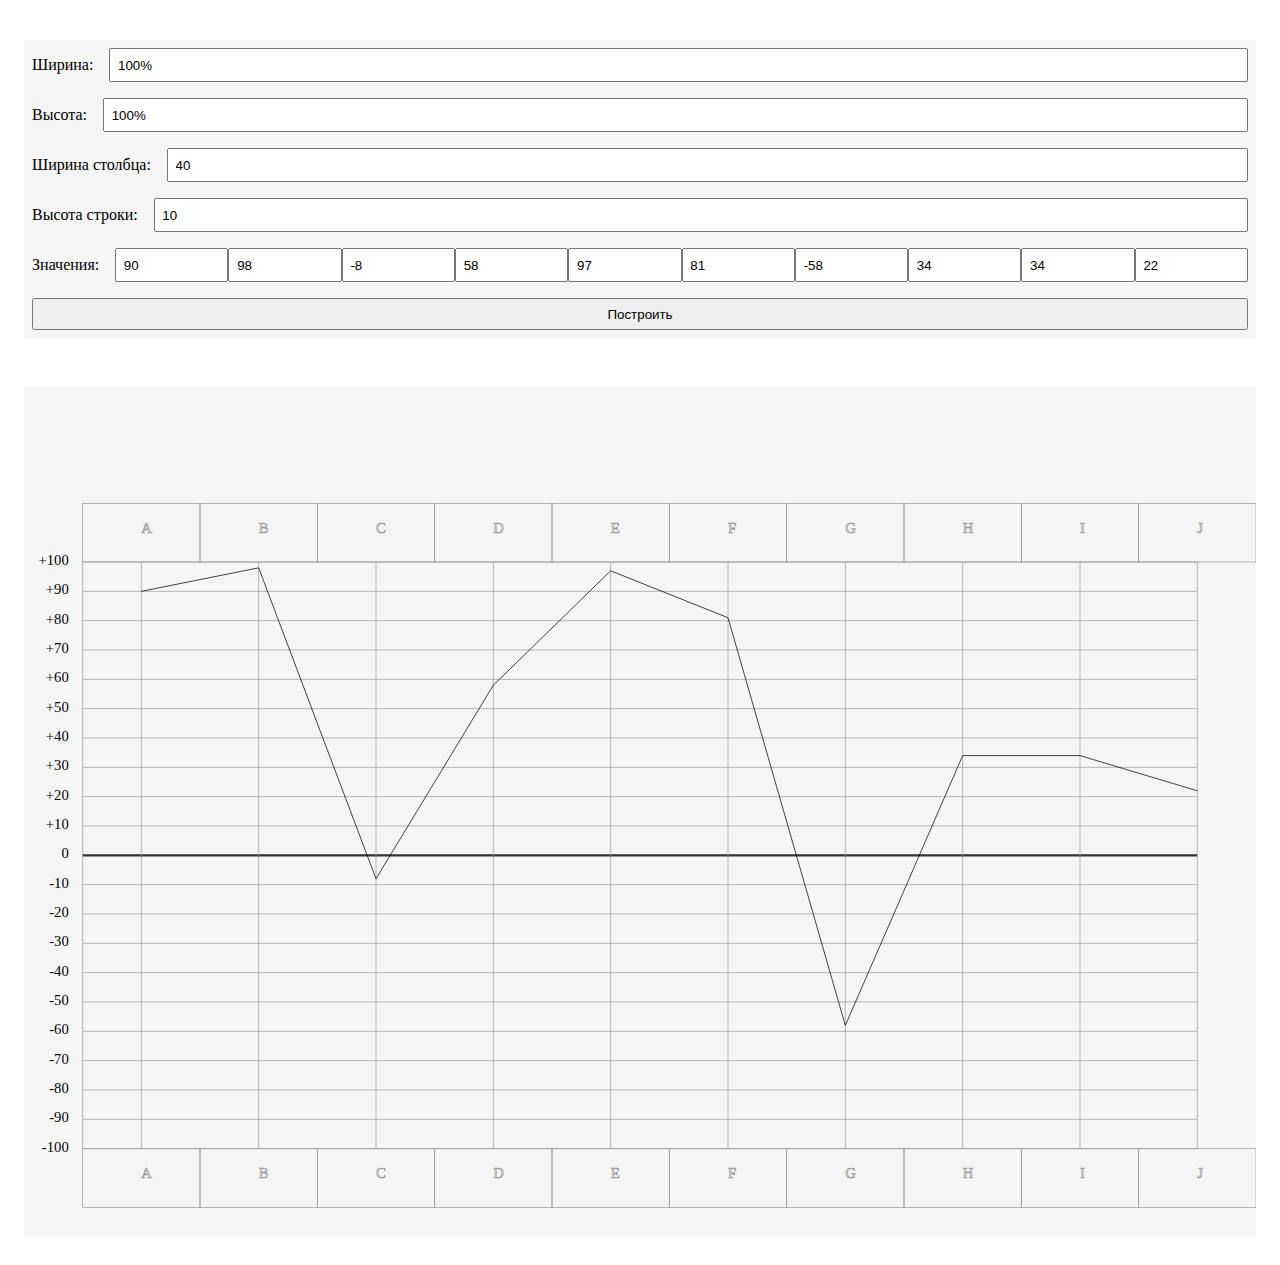
==== index.html @ c4fa7f04 "Modified demo index.html" ====
<!DOCTYPE html>
<html lang="en">
<head>
    <meta charset="UTF-8">
    <meta name="viewport" content="width=device-width, initial-scale=1.0">
    <link rel="stylesheet" href="style.css">
    <script src="chart.js"></script>
    <title>Document</title>
</head>
<body>
    <div>
        <ul class="wrapper">
            <li class="form-row">
                <label for="width" style>Ширина: </label><input id="width" type="text" size="4" value="100%">
            </li>
            <li class="form-row">
                <label for="height">Высота: </label><input id="height" type="text" size="4" value="100%">
            </li>
            <li class="form-row">
                <label for="height">Ширина столбца: </label><input id="gridWidth" type="text" size="4" value="40">
            </li class="form-row">
            <li class="form-row">
                <label for="height">Высота строки: </label><input id="gridHeight" type="text" size="4" value="10">
            </li>
            <li class="form-row">
                <label for="val1">Значения: </label>
                <input id="val1" type="text" size="3" value="90">
                <input id="val2" type="text" size="3" value="98">
                <input id="val3" type="text" size="3" value="-8">
                <input id="val4" type="text" size="3" value="58">
                <input id="val5" type="text" size="3" value="97">
                <input id="val6" type="text" size="3" value="81">
                <input id="val7" type="text" size="3" value="-58">
                <input id="val8" type="text" size="3" value="34">
                <input id="val9" type="text" size="3" value="34">
                <input id="val10" type="text" size="3" value="22">
            </li>
            <li class="form-row">
                <input type="button" onclick="drawGraph();" value="Построить">
            </li>
        </ul>
    </div>
    <div id="divChart">
    </div>

    <script type="text/javascript">

    options = {
            height: 900,
            width: 975,
            zoom: 4,
            topPadding: 60,
            leftPadding: 20,
            chartArea: {
                className: 'rectChart',
            },
            hAxis: {
                className: 'axisLine',
                position: 10,
                labelSize: 1
            },
            vAxis: {
                className: 'gridLine',
                position: 0,
                labelSize: 4
            },
            hGrid: {
                className: 'gridLine',
                width: 1,
                step: 10,
                count: 21,
                offset: 0,
                labelClassName: 'gridLabel',
                labelFontSize: 5,
                labelOffset: 15, // Подумать о замене на расчетный от leftPadding
                labels: ['+100', '+90','+80','+70','+60','+50','+40','+30','+20','+10',
                        '0', '-10', '-20', '-30', '-40', '-50', '-60', '-70', '-80', '-90', '-100']
            },
            vGrid: {
                className: 'gridLine',
                width: 1,
                step: 30,
                count: 10,
                offset: 15,
                labelHeight: 20,
                labelClassName: 'rectLabel',
                labelFontSize: 5,
                labels: ['A','B','C','D','E','F','G','H','I', 'J']
            }
        }
        function drawGraph() {
            options.width = document.getElementById('width').value;
            options.height = document.getElementById('height').value;
            options.vGrid.step = +document.getElementById('gridWidth').value;
            options.hGrid.step = +document.getElementById('gridHeight').value;
            options.vGrid.offset = options.vGrid.step / 2;
            var a = [];
            for(let i = 1; i <= 10; i++) {
                a.push(+document.getElementById('val'+i).value);
            }
            document.getElementById('divChart').innerText = "";
            drawChart(document.getElementById('divChart'), a, options);
        }
        drawGraph();
    </script>
</body>
</html>
---- style.css ----
div {
    padding: 16px;
}

.rectChart {
    fill: whitesmoke;
}

.axisLine {
    stroke: #333;
    stroke-width: 3px;
}

.gridLine {
    stroke: #999;
    stroke-width: 1px;
}

#groupAxisY .axisLine {
    stroke-width: 1px;
}

.rectLabel {
    stroke: #999;
    stroke-width: 1px;
    fill-opacity: 0;
}
/* .gridLabel {
    font-size: 24px;
} */


.wrapper {
    background-color: whitesmoke;
    list-style-type: none;
    padding: 0;
    border-radius: 3px;
}
.form-row {
    display: flex;
    justify-content: flex-end;
    padding: .5em;
}
.form-row > label {
    padding: .5em 1em .5em 0;
}
.form-row > input {
    flex: 1;
}
.form-row > input,
.form-row > button {
    padding: .5em;
}
.form-row > button {
    background: gray;
    color: white;
    border: 0;
}
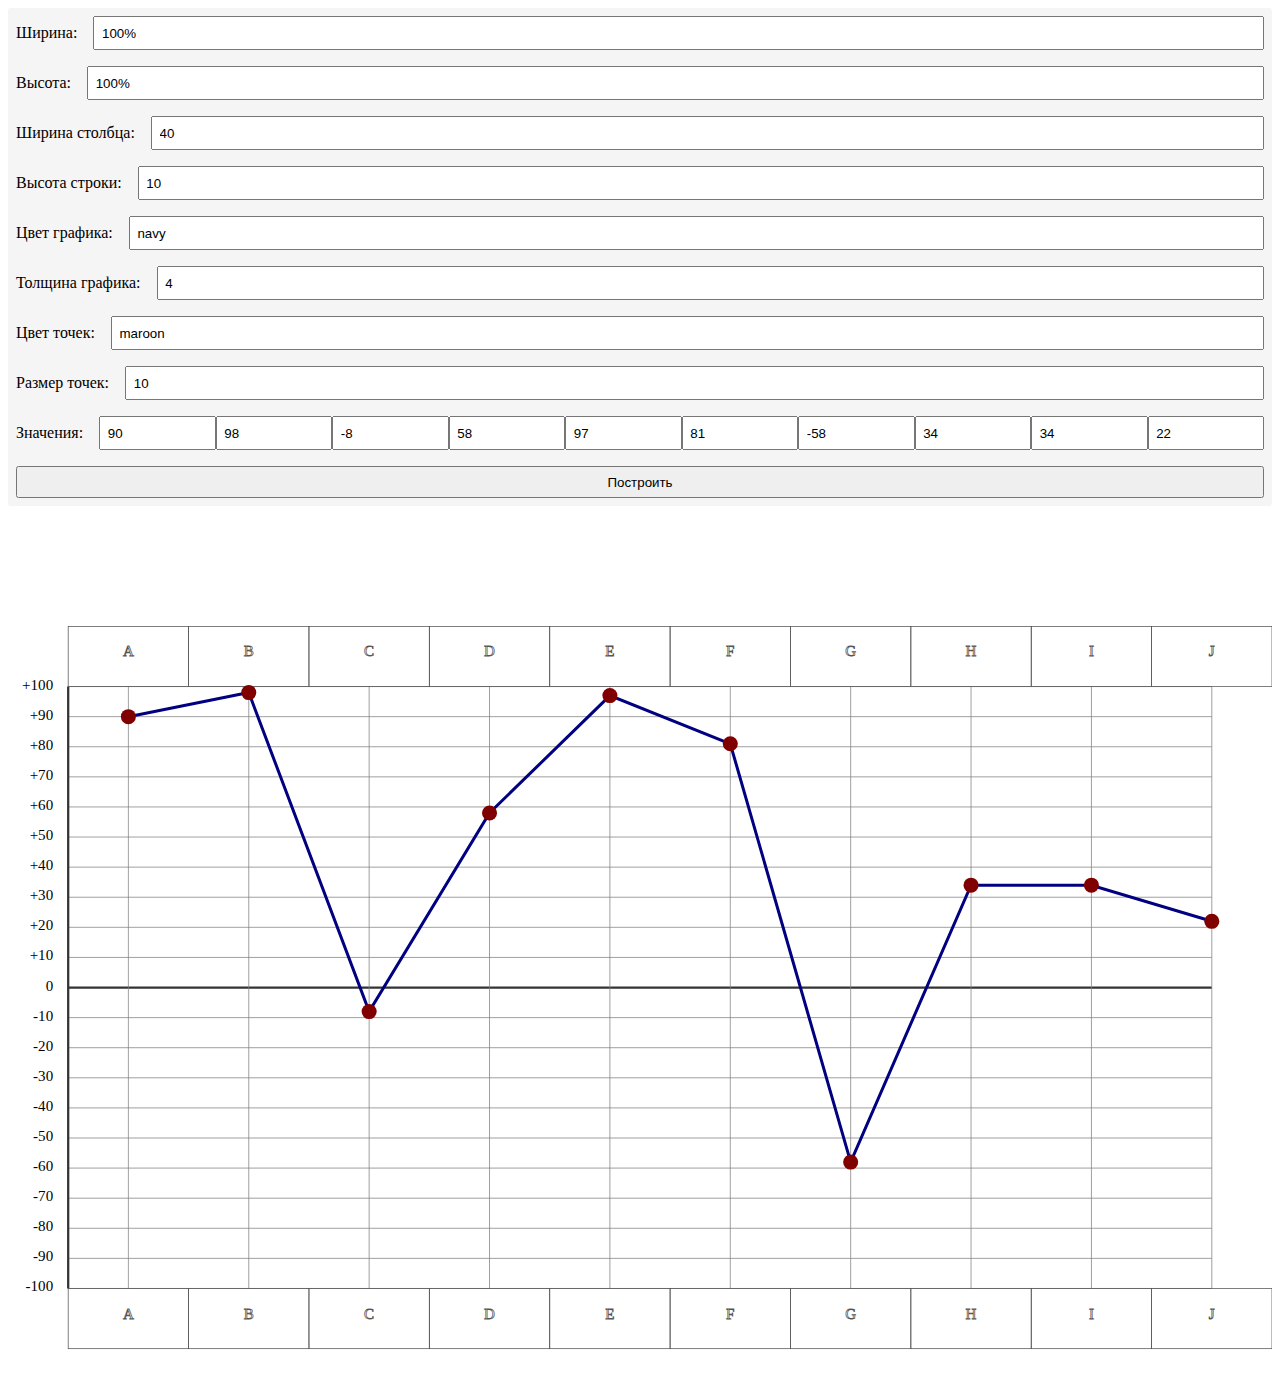
==== commit f1a0e4df: "Refactored ZOOM and applied style for graph" ====
--- a/index.html
+++ b/index.html
@@ -17,10 +17,22 @@
                 <label for="height">Высота: </label><input id="height" type="text" size="4" value="100%">
             </li>
             <li class="form-row">
-                <label for="height">Ширина столбца: </label><input id="gridWidth" type="text" size="4" value="40">
+                <label for="gridWidth">Ширина столбца: </label><input id="gridWidth" type="text" size="4" value="40">
             </li class="form-row">
             <li class="form-row">
-                <label for="height">Высота строки: </label><input id="gridHeight" type="text" size="4" value="10">
+                <label for="gridHeight">Высота строки: </label><input id="gridHeight" type="text" size="4" value="10">
+            </li>
+            <li class="form-row">
+                <label for="graphColor">Цвет графика: </label><input id="graphColor" type="text" size="4" value="navy">
+            </li>
+            <li class="form-row">
+                <label for="graphWidth">Толщина графика: </label><input id="graphWidth" type="text" size="4" value="4">
+            </li>
+            <li class="form-row">
+                <label for="pointColor">Цвет точек: </label><input id="pointColor" type="text" size="4" value="maroon">
+            </li>
+            <li class="form-row">
+                <label for="pointRadius">Размер точек: </label><input id="pointRadius" type="text" size="4" value="10">
             </li>
             <li class="form-row">
                 <label for="val1">Значения: </label>
@@ -42,58 +54,99 @@
     </div>
     <div id="divChart">
     </div>
-
     <script type="text/javascript">
 
-    options = {
-            height: 900,
-            width: 975,
-            zoom: 4,
+options = {
+            height: '100%',
+            width: '100%',
             topPadding: 60,
-            leftPadding: 20,
+            leftPadding: 20, // Подумать как расчитать от параметров вертикальной оси
             chartArea: {
-                className: 'rectChart',
+                style: {
+                    width: 3,
+                    color: 'gray',
+                    className: 'rectChart'
+                }                
             },
             hAxis: {
-                className: 'axisLine',
                 position: 10,
-                labelSize: 1
+                style: {
+                    width: 3,
+                    color: 'gray',
+                    className: 'axisLine'
+                }
             },
             vAxis: {
-                className: 'gridLine',
                 position: 0,
-                labelSize: 4
+                style: {
+                    width: 3,
+                    color: 'gray',
+                    className: 'axisLine'
+                }
             },
             hGrid: {
-                className: 'gridLine',
-                width: 1,
                 step: 10,
                 count: 21,
                 offset: 0,
-                labelClassName: 'gridLabel',
-                labelFontSize: 5,
-                labelOffset: 15, // Подумать о замене на расчетный от leftPadding
-                labels: ['+100', '+90','+80','+70','+60','+50','+40','+30','+20','+10',
-                        '0', '-10', '-20', '-30', '-40', '-50', '-60', '-70', '-80', '-90', '-100']
+                style: {
+                    width: 1,
+                    color: 'gray',
+                    className: 'gridLine'
+                },
+                dataLabels: {
+                    labels: ['+100', '+90','+80','+70','+60','+50','+40','+30','+20','+10',
+                    '0', '-10', '-20', '-30', '-40', '-50', '-60', '-70', '-80', '-90', '-100'],
+                    style: {
+                        fontSize: 5,
+                        anchor: 'end',
+                        offset: 15, // Подумать о замене на расчетный от leftPadding
+                        className: ''
+                    }
+                }
             },
             vGrid: {
-                className: 'gridLine',
-                width: 1,
                 step: 30,
                 count: 10,
                 offset: 15,
-                labelHeight: 20,
-                labelClassName: 'rectLabel',
-                labelFontSize: 5,
-                labels: ['A','B','C','D','E','F','G','H','I', 'J']
+                style: {
+                    width: 1,
+                    color: 'gray',
+                    className: 'gridLine'
+                },
+                dataLabels: {
+                    labels: ['A','B','C','D','E','F','G','H','I', 'J'],
+                    style: {
+                        fontSize: 5,
+                        anchor: 'middle',
+                        offset: 0,
+                        height: 20,
+                        className: 'rectLabel'
+                    }
+                }
+            },
+            graph: {
+                line: {
+                    width: 3,
+                    color: "blue",
+                    className: ''
+                },
+                point: {
+                    radius: 10,
+                    color: 'red',
+                }
             }
         }
+
         function drawGraph() {
             options.width = document.getElementById('width').value;
             options.height = document.getElementById('height').value;
             options.vGrid.step = +document.getElementById('gridWidth').value;
             options.hGrid.step = +document.getElementById('gridHeight').value;
             options.vGrid.offset = options.vGrid.step / 2;
+            options.graph.line.color = document.getElementById('graphColor').value;
+            options.graph.line.width = +document.getElementById('graphWidth').value;
+            options.graph.point.color = document.getElementById('pointColor').value;
+            options.graph.point.radius = +document.getElementById('pointRadius').value;
             var a = [];
             for(let i = 1; i <= 10; i++) {
                 a.push(+document.getElementById('val'+i).value);
--- a/style.css
+++ b/style.css
@@ -1,19 +1,20 @@
-div {
-    padding: 16px;
+div, ul {
+    padding: 0;
+    margin: 0;
 }
 
 .rectChart {
-    fill: whitesmoke;
+    fill: white;
 }
 
 .axisLine {
     stroke: #333;
-    stroke-width: 3px;
+    /* stroke-width: 3px; */
 }
 
 .gridLine {
-    stroke: #999;
-    stroke-width: 1px;
+    stroke: gray;
+    /* stroke-width: 1px; */
 }
 
 #groupAxisY .axisLine {
@@ -21,7 +22,7 @@
 }
 
 .rectLabel {
-    stroke: #999;
+    stroke: #555;
     stroke-width: 1px;
     fill-opacity: 0;
 }
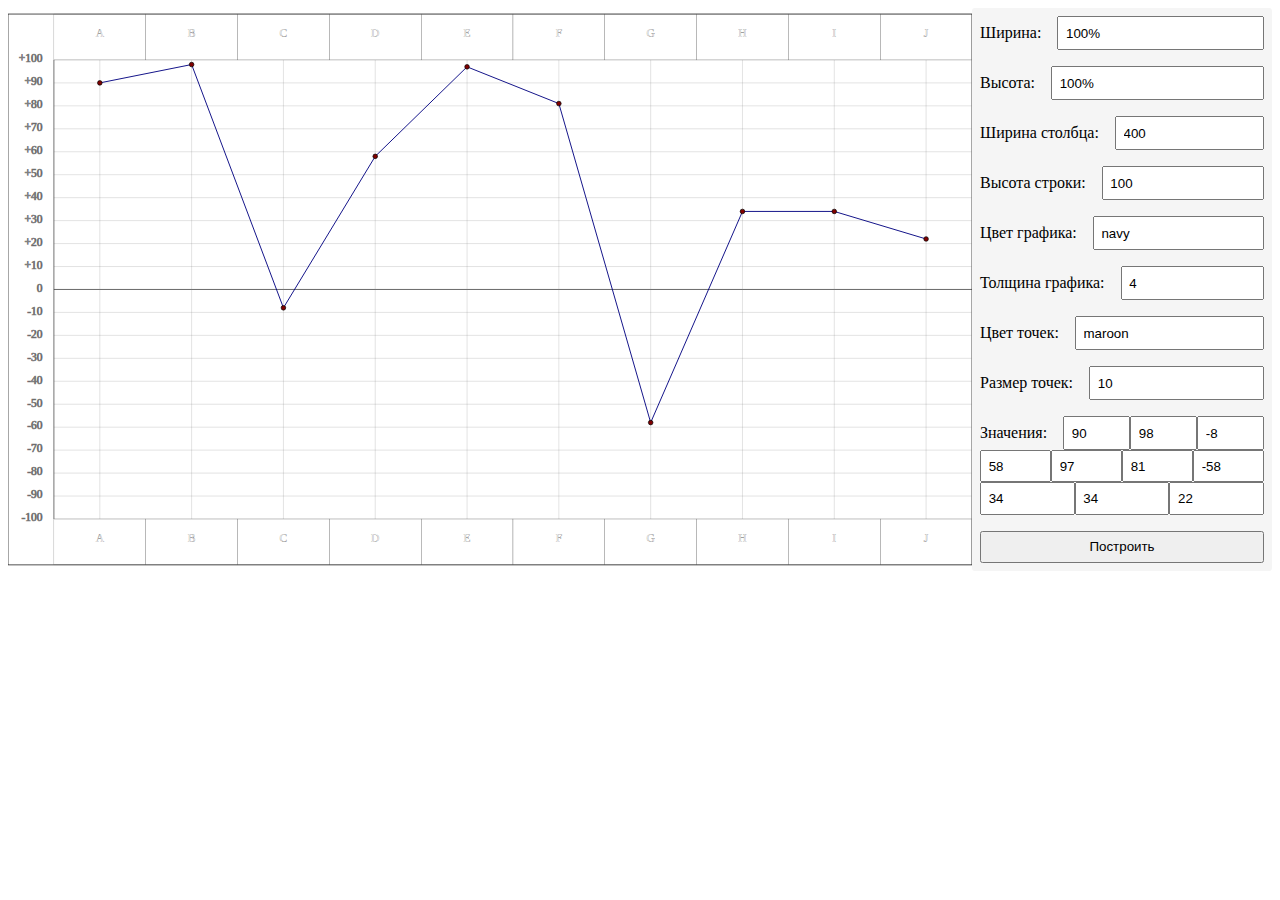
==== commit aa7d7535: "Fixed bug with topPadding" ====
--- a/index.html
+++ b/index.html
@@ -8,7 +8,7 @@
     <title>Document</title>
 </head>
 <body>
-    <div>
+    <div style="width: 300px">
         <ul class="wrapper">
             <li class="form-row">
                 <label for="width" style>Ширина: </label><input id="width" type="text" size="4" value="100%">
@@ -17,10 +17,10 @@
                 <label for="height">Высота: </label><input id="height" type="text" size="4" value="100%">
             </li>
             <li class="form-row">
-                <label for="gridWidth">Ширина столбца: </label><input id="gridWidth" type="text" size="4" value="40">
+                <label for="gridWidth">Ширина столбца: </label><input id="gridWidth" type="text" size="4" value="400">
             </li class="form-row">
             <li class="form-row">
-                <label for="gridHeight">Высота строки: </label><input id="gridHeight" type="text" size="4" value="10">
+                <label for="gridHeight">Высота строки: </label><input id="gridHeight" type="text" size="4" value="100">
             </li>
             <li class="form-row">
                 <label for="graphColor">Цвет графика: </label><input id="graphColor" type="text" size="4" value="navy">
@@ -34,7 +34,7 @@
             <li class="form-row">
                 <label for="pointRadius">Размер точек: </label><input id="pointRadius" type="text" size="4" value="10">
             </li>
-            <li class="form-row">
+            <li class="form-row" style="display: flex; flex-wrap: wrap;">
                 <label for="val1">Значения: </label>
                 <input id="val1" type="text" size="3" value="90">
                 <input id="val2" type="text" size="3" value="98">
@@ -59,12 +59,12 @@
 options = {
             height: '100%',
             width: '100%',
-            topPadding: 60,
-            leftPadding: 20, // Подумать как расчитать от параметров вертикальной оси
+            topPadding: 0,
+            leftPadding: 200, // Подумать как расчитать от параметров вертикальной оси
             chartArea: {
                 style: {
                     width: 3,
-                    color: 'gray',
+                    color: 'black',
                     className: 'rectChart'
                 }                
             },
@@ -88,6 +88,7 @@
                 step: 10,
                 count: 21,
                 offset: 0,
+                extend: 200,
                 style: {
                     width: 1,
                     color: 'gray',
@@ -97,9 +98,10 @@
                     labels: ['+100', '+90','+80','+70','+60','+50','+40','+30','+20','+10',
                     '0', '-10', '-20', '-30', '-40', '-50', '-60', '-70', '-80', '-90', '-100'],
                     style: {
-                        fontSize: 5,
+                        fontSize: 50,
+                        color: 'gray',
                         anchor: 'end',
-                        offset: 15, // Подумать о замене на расчетный от leftPadding
+                        offset: 150, // Подумать о замене на расчетный от leftPadding
                         className: ''
                     }
                 }
@@ -116,10 +118,11 @@
                 dataLabels: {
                     labels: ['A','B','C','D','E','F','G','H','I', 'J'],
                     style: {
-                        fontSize: 5,
+                        fontSize: 50,
+                        color: 'gray',
                         anchor: 'middle',
                         offset: 0,
-                        height: 20,
+                        height: 200,
                         className: 'rectLabel'
                     }
                 }
--- a/style.css
+++ b/style.css
@@ -1,6 +1,14 @@
+body {
+    display: flex;
+}
 div, ul {
     padding: 0;
     margin: 0;
+}
+
+#divChart {
+    flex-grow: 1;
+    order: -1;
 }
 
 .rectChart {
